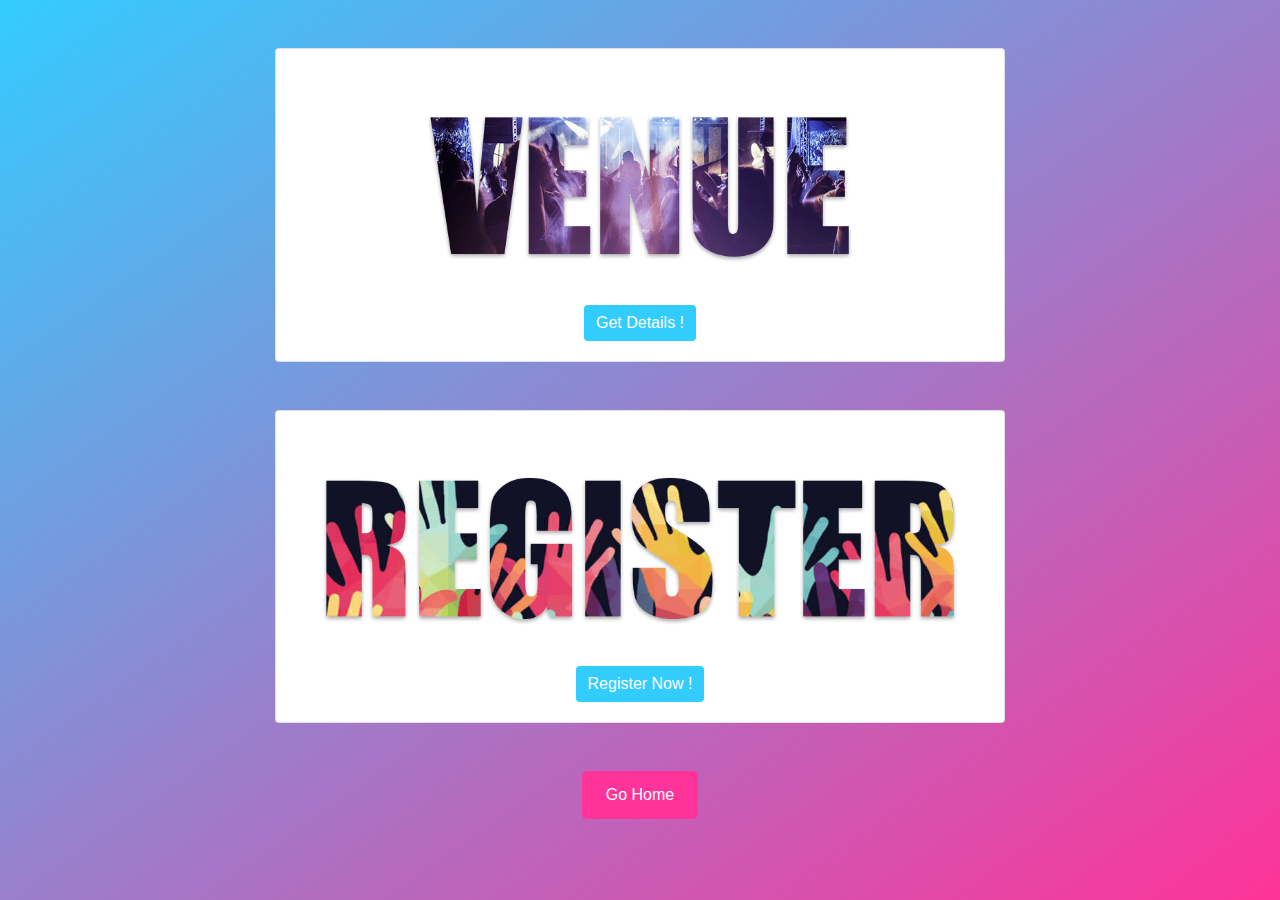
==== features.html @ c8d7a785 "Remove extra wording" ====
<!doctype html>
<html lang="en">

  <head>
    <meta charset="utf-8">
    <meta name="viewport" content="width=device-width, initial-scale=1, shrink-to-fit=no">
    <link rel="stylesheet" href="assets/bootstrap.min.css">
    <link rel="stylesheet" href="assets/local.css">
    <link rel="shortcut icon" type="image/png" href="images/favicon.png">
    <title>#b5freshers</title>
  </head>

  <body>

    <div class="container">
      <div class="row justify-content-center">

        <div class="col-sm-12 col-md-8 mt-5 text-center">
          <div class="card">
            <div class="card-body">
              <img class="card-img-top my-3 d-lg-none" src="images/venue-sm.png" alt="Cool 'Venue' Image !">
              <img class="card-img-top my-3 d-none d-lg-block" src="images/venue.png" alt="Cool 'Venue' Image !">
              <button type="button" class="btn btn-primary" data-toggle="modal" data-target="#ModalVenue">Get Details !</button>
            </div>
          </div>
        </div>

        <div class="col-sm-12 col-md-8 mt-5 text-center">
          <div class="card">
            <div class="card-body">
              <img class="card-img-top my-3 d-lg-none" src="images/register-sm.png" alt="Cool 'Register' Image !">
              <img class="card-img-top my-3 d-none d-lg-block" src="images/register.png" alt="Cool 'Register' Image !">
              <button type="button" class="btn btn-primary" data-toggle="modal" data-target="#ModalRegister">Register Now !</button>
            </div>
          </div>
        </div>

        <div class="col-12 text-center my-5">
          <a href="index.html"><button type="button" class="btn btn-secondary">Go Home</button></a>
        </div>

      </div>
    </div>

    <!-- Modal1-Body-->
    <div class="modal fade" id="ModalVenue" tabindex="-1" role="dialog" aria-labelledby="ModalVenueTitle" aria-hidden="true">
      <div class="modal-dialog" role="document">
        <div class="modal-content">
          <div class="modal-header">
            <h5 class="modal-title" id="ModalVenueTitle">The Venue</h5>
            <button type="button" class="close" data-dismiss="modal" aria-label="Close">
              <span aria-hidden="true">&times;</span>
            </button>
          </div>
          <div class="modal-body">
            <img class="card-img-top my-3 d-lg-none" src="images/venue-sm.png" alt="Cool 'Venue' Image !">
            <img class="card-img-top my-3 d-none d-lg-block" src="images/venue.png" alt="Cool 'Venue' Image !">
            <p class="lead">Details will be added soon ...</p>
          </div>
        </div>
      </div>
    </div>
    <!-- Modal1-End -->
    <!-- Modal2-Body-->
    <div class="modal fade" id="ModalRegister" tabindex="-1" role="dialog" aria-labelledby="ModalRegisterLabel" aria-hidden="true">
      <div class="modal-dialog" role="document">
        <div class="modal-content">
          <div class="modal-header">
            <h5 class="modal-title" id="ModalRegisterLabel">Login to Register</h5>
            <button type="button" class="close" data-dismiss="modal" aria-label="Close">
              <span aria-hidden="true">&times;</span>
            </button>
          </div>
          <div class="modal-body">
            <img class="card-img-top my-3 d-lg-none" src="images/register-sm.png" alt="Cool 'Register' Image !">
            <img class="card-img-top my-3 d-none d-lg-block" src="images/register.png" alt="Cool 'Register' Image !">
            <form class="mx-2">
              <div class="form-group">
                <label for="RNo">Registration Number</label>
                <input type="number" class="form-control" id="RNo" placeholder="Enter Number">
                <small id="emailHelp" class="form-text text-muted">We'll never share your information with anyone else.</small>
              </div>
              <div class="form-group">
                <label for="PasswordIn">Unique Key</label>
                <input type="password" class="form-control" id="PasswordIn" placeholder="Enter Key">
              </div>
              <a href="thankyou.html"><button type="button" class="btn btn-primary my-3">Login</button></a>
              <!--Note to self : replace this form with a fresh one later on-->
            </form>
          </div>
        </div>
      </div>
    </div>
    <!-- Modal2-End -->

  </body>

  <script src="assets/jquery-3.3.1.min.js"></script>
  <script src="assets/bootstrap.min.js"></script>

</html>

<!-- Designed by Abhishikth Chandaka :) github.com/abhishikthchandaka -->
---- assets/local.css ----
html, body {
  background: linear-gradient(to bottom right, #33ccff 0%, #ff3399 100%);

  height: 100%;
  width: 100%;

  margin: 0;
  padding: 0;

  background-position: center;
  background-repeat: no-repeat;
  background-attachment: fixed;
  background-size: cover;
}

#loader {
  position: fixed;
  top: 0;
  left: 0;
  width: 100%;
  height: 100%;
  background-color: inherit;
}

.loader {
    border: 8px solid #f3f3f3; /* Light grey */
    border-top: 8px solid #3498db; /* Blue */
    border-radius: 50%;
    width: 120px;
    height: 120px;
    animation: spin 1s linear infinite;
}

@keyframes spin {
    0% { transform: rotate(0deg); }
    100% { transform: rotate(360deg); }
}

.btn-primary {
  background-color: #33ccff;
  border: none;
}
.btn-primary:hover {
  background-color: #ff3399;
}

.btn-secondary {
  background-color: #ff3399;
  padding: 12px 24px;
  border: none;
  border-radius: 5px;
}
.btn-secondary:hover {
  background-color: #33ccff;
}
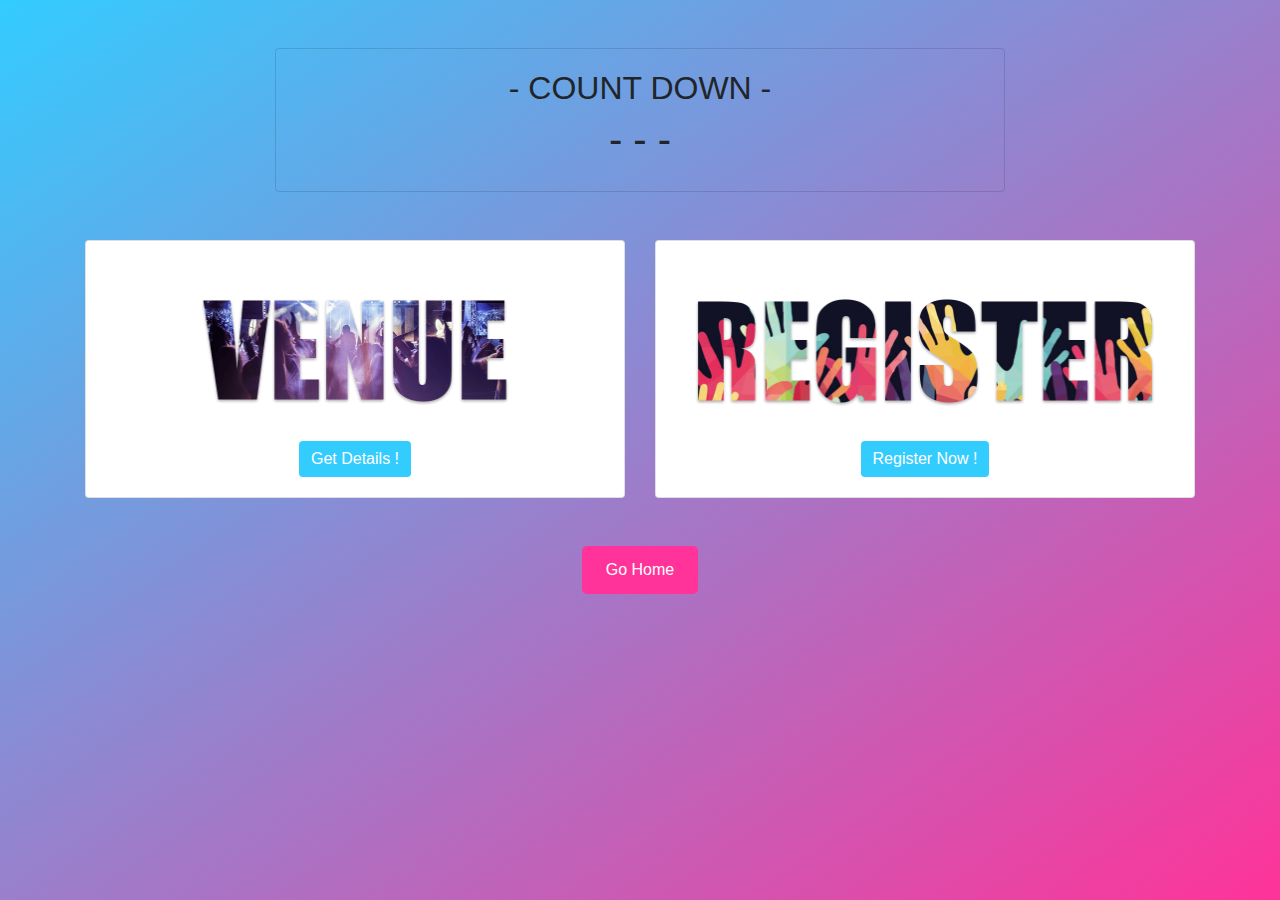
==== commit 1b2dfafa: "Added countdown and venue" ====
--- a/features.html
+++ b/features.html
@@ -16,6 +16,15 @@
       <div class="row justify-content-center">
 
         <div class="col-sm-12 col-md-8 mt-5 text-center">
+          <div class="card bg-transparent">
+            <div class="card-body">
+              <h2>- COUNT DOWN -</h2>
+              <h1 id="timer">- - -</h1>
+            </div>
+          </div>
+        </div>
+
+        <div class="col-sm-12 col-md-6 mt-5 text-center">
           <div class="card">
             <div class="card-body">
               <img class="card-img-top my-3 d-lg-none" src="images/venue-sm.png" alt="Cool 'Venue' Image !">
@@ -25,7 +34,7 @@
           </div>
         </div>
 
-        <div class="col-sm-12 col-md-8 mt-5 text-center">
+        <div class="col-sm-12 col-md-6 mt-5 text-center">
           <div class="card">
             <div class="card-body">
               <img class="card-img-top my-3 d-lg-none" src="images/register-sm.png" alt="Cool 'Register' Image !">
@@ -52,10 +61,16 @@
               <span aria-hidden="true">&times;</span>
             </button>
           </div>
-          <div class="modal-body">
-            <img class="card-img-top my-3 d-lg-none" src="images/venue-sm.png" alt="Cool 'Venue' Image !">
-            <img class="card-img-top my-3 d-none d-lg-block" src="images/venue.png" alt="Cool 'Venue' Image !">
-            <p class="lead">Details will be added soon ...</p>
+          <div class="modal-body text-center">
+            <img class="card-img-top my-3" src="images/gateway-logo.png" alt="Cool 'THE GATEWAY HOTEL' Logo !">
+            <img class="card-img-top my-3" src="images/gateway-image.png" alt="Cool 'THE GATEWAY HOTEL' Image !">
+            <h4>THE<strong>GATEWAY</strong> HOTEL<br></h4>
+            <p>Varun Beach, Visakhapatnam</p>
+            <a href="https://gateway.tajhotels.com/en-in/beach-road-visakhapatnam/" target="blank"><button type="button" class="btn btn-primary mb-3">Website</button></a>
+
+            <div class="embed-responsive embed-responsive-21by9">
+              <iframe src="https://www.google.com/maps/embed?pb=!1m14!1m8!1m3!1d15202.801509808978!2d83.316764!3d17.7116088!3m2!1i1024!2i768!4f13.1!3m3!1m2!1s0x0%3A0x1b82781de177efff!2sThe+Gateway+Hotel+Beach+Road+Visakhapatnam!5e0!3m2!1sen!2sin!4v1544303568843" width="600" height="450" frameborder="0" style="border:0" allowfullscreen></iframe>
+            </div>
           </div>
         </div>
       </div>
@@ -85,7 +100,6 @@
                 <input type="password" class="form-control" id="PasswordIn" placeholder="Enter Key">
               </div>
               <a href="thankyou.html"><button type="button" class="btn btn-primary my-3">Login</button></a>
-              <!--Note to self : replace this form with a fresh one later on-->
             </form>
           </div>
         </div>
@@ -97,6 +111,24 @@
 
   <script src="assets/jquery-3.3.1.min.js"></script>
   <script src="assets/bootstrap.min.js"></script>
+  <script>
+      var countDownDate = new Date("Jan 11, 2019 10:00:00").getTime();
+      var x = setInterval(function() {
+        var now = new Date().getTime();
+        var distance = countDownDate - now;
+        var days = Math.floor(distance / (1000 * 60 * 60 * 24));
+        var hours = Math.floor((distance % (1000 * 60 * 60 * 24)) / (1000 * 60 * 60));
+        var minutes = Math.floor((distance % (1000 * 60 * 60)) / (1000 * 60));
+        var seconds = Math.floor((distance % (1000 * 60)) / 1000);
+        document.getElementById("timer").innerHTML = "<strong>"+ days + "D " + hours + "H "
+        + minutes + "M " + seconds + "s </strong>";
+        // If the count down is finished, this text will be displayed
+        if (distance < 0) {
+          clearInterval(x);
+          document.getElementById("timer").innerHTML = "IT'S ON NOW !!!";
+        }
+      }, 1000);
+  </script>
 
 </html>
 
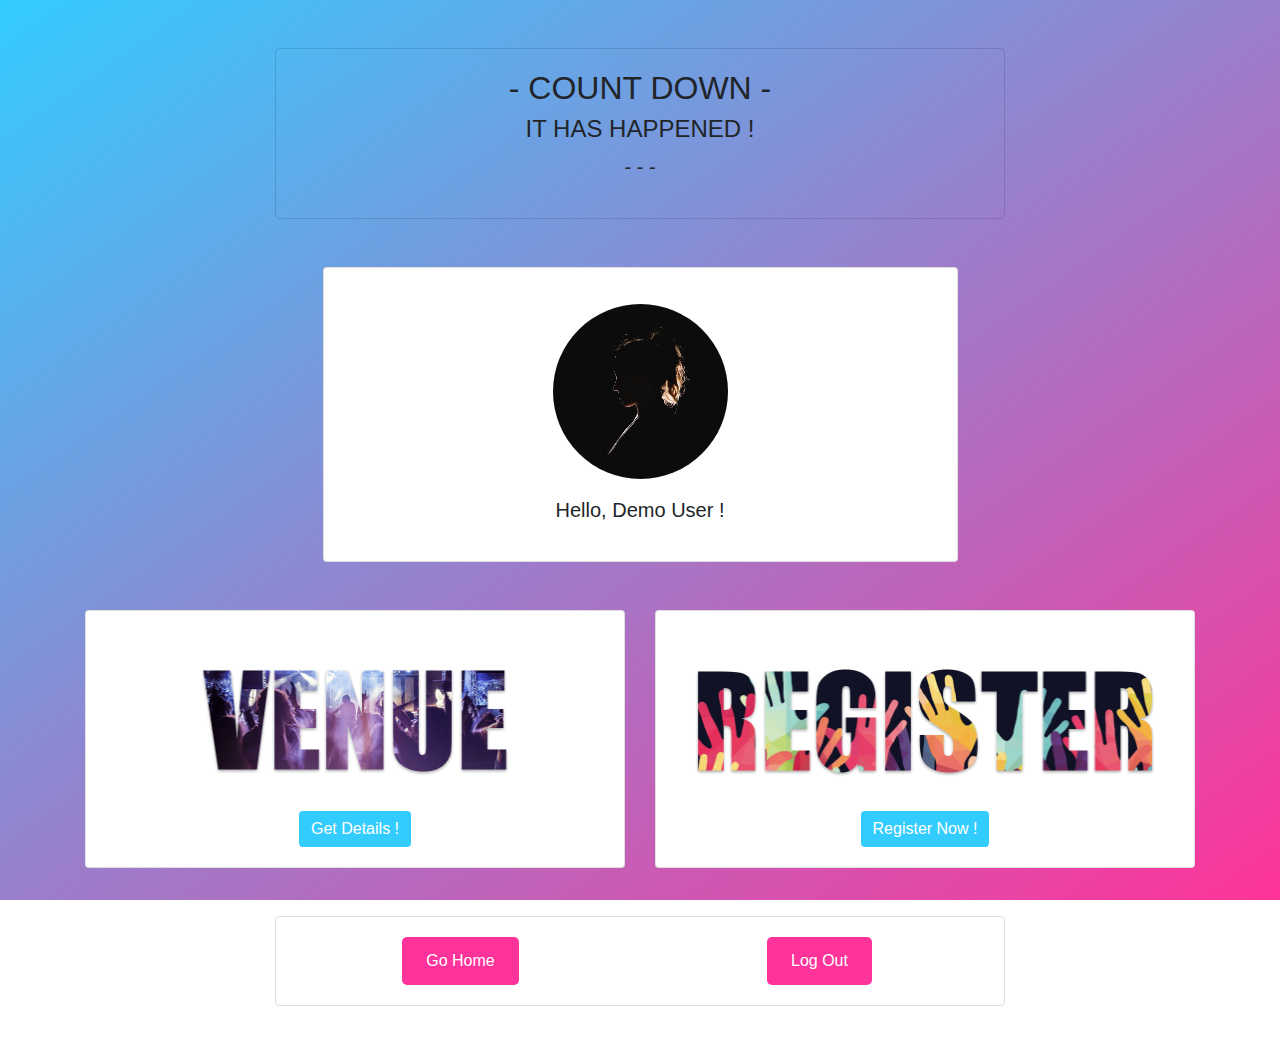
==== commit 5db999ff: "Finishing up..." ====
--- a/features.html
+++ b/features.html
@@ -1,25 +1,39 @@
 <!doctype html>
 <html lang="en">
 
-  <head>
-    <meta charset="utf-8">
-    <meta name="viewport" content="width=device-width, initial-scale=1, shrink-to-fit=no">
-    <link rel="stylesheet" href="assets/bootstrap.min.css">
-    <link rel="stylesheet" href="assets/local.css">
-    <link rel="shortcut icon" type="image/png" href="images/favicon.png">
-    <title>#b5freshers</title>
-  </head>
+<head>
+  <meta charset="utf-8">
+  <meta name="viewport" content="width=device-width, initial-scale=1, shrink-to-fit=no">
+  <link rel="stylesheet" href="assets/bootstrap.min.css">
+  <link rel="stylesheet" href="assets/localx.css">
+  <link rel="shortcut icon" type="image/png" href="images/favicon.png">
+  <title>Features | #b5freshers</title>
+</head>
 
   <body>
 
     <div class="container">
       <div class="row justify-content-center">
-
+        
         <div class="col-sm-12 col-md-8 mt-5 text-center">
           <div class="card bg-transparent">
             <div class="card-body">
               <h2>- COUNT DOWN -</h2>
-              <h1 id="timer">- - -</h1>
+              <h4>IT HAS HAPPENED !</h4>
+              <p class="lead" id="timer">- - -</p>
+            </div>
+          </div>
+        </div>
+
+        <div class="col-sm-12 col-md-7 mt-5">
+          <div class="card">
+            <div class="card-body text-center d-none d-md-block mt-3">
+              <img src="images/default.jpg" class="img-fluid rounded-circle" height="175" width="175" alt="Me">
+              <p class="lead mt-3"><strong>Hello, Demo User !</strong></p>
+            </div>
+            <div class="card-body text-center d-md-none">
+              <img src="images/default.jpg" class="img-fluid rounded-circle mt-3" width="150" alt="Me">
+              <p class="lead mt-3"><strong>Hello, Demo User !</strong></p>
             </div>
           </div>
         </div>
@@ -44,8 +58,19 @@
           </div>
         </div>
 
-        <div class="col-12 text-center my-5">
-          <a href="index.html"><button type="button" class="btn btn-secondary">Go Home</button></a>
+        <div class="col-sm-12 col-md-8 my-5 text-center">
+          <div class="card bg-transparent">
+            <div class="card-body">
+              <div class="row">
+                <div class="col">
+                  <a href="index.html"><button type="button" class="btn btn-secondary">Go Home</button></a>
+                </div>
+                <div class="col">
+                  <a href="index.html"><button type="button" class="btn btn-secondary">Log Out</button></a>
+                </div>
+              </div>
+            </div>
+          </div>
         </div>
 
       </div>
@@ -64,10 +89,8 @@
           <div class="modal-body text-center">
             <img class="card-img-top my-3" src="images/gateway-logo.png" alt="Cool 'THE GATEWAY HOTEL' Logo !">
             <img class="card-img-top my-3" src="images/gateway-image.png" alt="Cool 'THE GATEWAY HOTEL' Image !">
-            <h4>THE<strong>GATEWAY</strong> HOTEL<br></h4>
-            <p>Varun Beach, Visakhapatnam</p>
+            <p>RK Beach, Visakhapatnam</p>
             <a href="https://gateway.tajhotels.com/en-in/beach-road-visakhapatnam/" target="blank"><button type="button" class="btn btn-primary mb-3">Website</button></a>
-
             <div class="embed-responsive embed-responsive-21by9">
               <iframe src="https://www.google.com/maps/embed?pb=!1m14!1m8!1m3!1d15202.801509808978!2d83.316764!3d17.7116088!3m2!1i1024!2i768!4f13.1!3m3!1m2!1s0x0%3A0x1b82781de177efff!2sThe+Gateway+Hotel+Beach+Road+Visakhapatnam!5e0!3m2!1sen!2sin!4v1544303568843" width="600" height="450" frameborder="0" style="border:0" allowfullscreen></iframe>
             </div>
@@ -81,7 +104,7 @@
       <div class="modal-dialog" role="document">
         <div class="modal-content">
           <div class="modal-header">
-            <h5 class="modal-title" id="ModalRegisterLabel">Login to Register</h5>
+            <h5 class="modal-title" id="ModalRegisterLabel">Register Your Profile</h5>
             <button type="button" class="close" data-dismiss="modal" aria-label="Close">
               <span aria-hidden="true">&times;</span>
             </button>
@@ -90,16 +113,13 @@
             <img class="card-img-top my-3 d-lg-none" src="images/register-sm.png" alt="Cool 'Register' Image !">
             <img class="card-img-top my-3 d-none d-lg-block" src="images/register.png" alt="Cool 'Register' Image !">
             <form class="mx-2">
-              <div class="form-group">
-                <label for="RNo">Registration Number</label>
-                <input type="number" class="form-control" id="RNo" placeholder="Enter Number">
-                <small id="emailHelp" class="form-text text-muted">We'll never share your information with anyone else.</small>
+              <div class="alert alert-danger" role="alert">
+                The Registrations are now closed !
               </div>
-              <div class="form-group">
-                <label for="PasswordIn">Unique Key</label>
-                <input type="password" class="form-control" id="PasswordIn" placeholder="Enter Key">
+              <div class="alert alert-primary" role="alert">
+                Click below to view your profile and the choice(s) made.
               </div>
-              <a href="thankyou.html"><button type="button" class="btn btn-primary my-3">Login</button></a>
+              <a href="profile.html"><button type="button" class="btn btn-primary my-3">Click me !</button></a>
             </form>
           </div>
         </div>
@@ -120,12 +140,12 @@
         var hours = Math.floor((distance % (1000 * 60 * 60 * 24)) / (1000 * 60 * 60));
         var minutes = Math.floor((distance % (1000 * 60 * 60)) / (1000 * 60));
         var seconds = Math.floor((distance % (1000 * 60)) / 1000);
-        document.getElementById("timer").innerHTML = "<strong>"+ days + "D " + hours + "H "
-        + minutes + "M " + seconds + "s </strong>";
+        document.getElementById("timer").innerHTML = "<strong>"+ days + "</strong>D <strong>" + hours + "</strong>H <strong>"
+        + minutes + "</strong>M <strong>" + seconds + "</strong>S";
         // If the count down is finished, this text will be displayed
         if (distance < 0) {
           clearInterval(x);
-          document.getElementById("timer").innerHTML = "IT'S ON NOW !!!";
+          document.getElementById("timer").innerHTML = "THANK YOU FOR YOUR SUPPORT :)";
         }
       }, 1000);
   </script>
--- a/assets/localx.css
+++ b/assets/localx.css
@@ -0,0 +1,33 @@
+html{
+  min-height: 100%;
+}
+
+body {
+  background: linear-gradient(to bottom right, #33ccff 0%, #ff3399 100%);
+
+  width: 100%;
+
+  margin: 0;
+  padding: 0;
+
+  background-repeat: no-repeat;
+  background-attachment: fixed;
+}
+
+.btn-primary {
+  background-color: #33ccff;
+  border: none;
+}
+.btn-primary:hover {
+  background-color: #ff3399;
+}
+
+.btn-secondary {
+  background-color: #ff3399;
+  padding: 12px 24px;
+  border: none;
+  border-radius: 5px;
+}
+.btn-secondary:hover {
+  background-color: #33ccff;
+}
